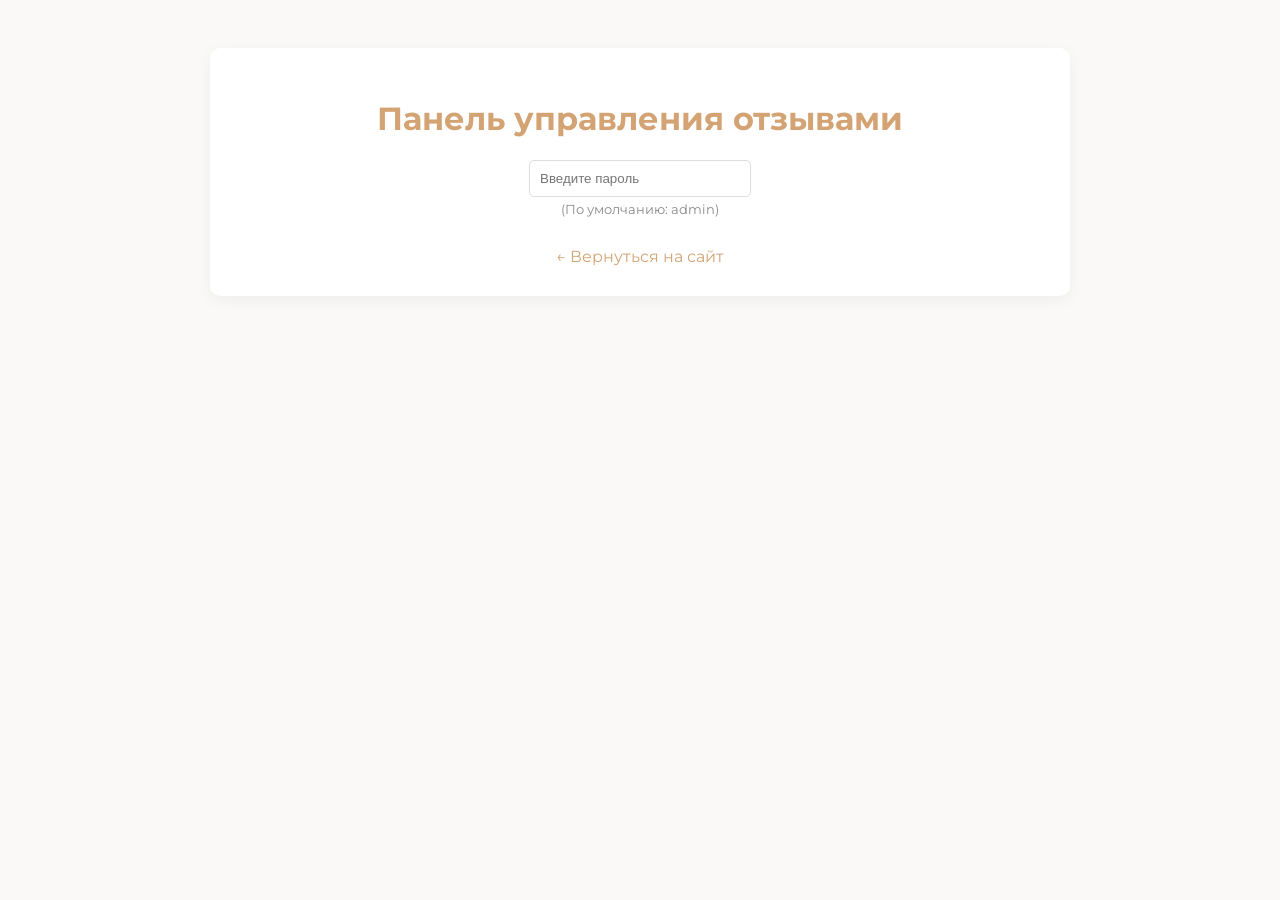
==== admin.html @ c0890c96 "nice" ====
<!DOCTYPE html>
<html lang="ru">
<head>
    <meta charset="UTF-8">
    <meta name="viewport" content="width=device-width, initial-scale=1.0">
    <title>Админ-панель - Eternal Moments</title>
    <link href="https://fonts.googleapis.com/css2?family=Montserrat:wght@400;600&display=swap" rel="stylesheet">
    <style>
        body { font-family: 'Montserrat', sans-serif; background-color: #faf9f7; color: #333; padding: 40px; }
        .container { max-width: 800px; margin: 0 auto; background: white; padding: 30px; border-radius: 10px; box-shadow: 0 4px 15px rgba(0,0,0,0.05); }
        h1 { color: #d4a373; text-align: center; }
        .login-box { text-align: center; margin-bottom: 30px; }
        input { padding: 10px; border: 1px solid #ddd; border-radius: 5px; width: 200px; }
        .comment-item { border-bottom: 1px solid #eee; padding: 15px 0; display: flex; justify-content: space-between; align-items: center; }
        .comment-info { flex-grow: 1; }
        .comment-status { font-size: 0.8em; padding: 2px 6px; border-radius: 3px; margin-left: 10px; }
        .status-pending { background: #fff3cd; color: #856404; }
        .status-approved { background: #d4edda; color: #155724; }
        .actions button { margin-left: 10px; padding: 5px 10px; border: none; border-radius: 3px; cursor: pointer; transition: 0.3s; }
        .btn-approve { background-color: #d4edda; color: #155724; }
        .btn-delete { background-color: #f8d7da; color: #721c24; }
        .btn-approve:hover { background-color: #c3e6cb; }
        .btn-delete:hover { background-color: #f5c6cb; }
        .back-link { display: block; text-align: center; margin-top: 20px; color: #d4a373; text-decoration: none; }
    </style>
</head>
<body>
    <div class="container">
        <h1>Панель управления отзывами</h1>
        
        <div class="login-box">
            <input type="password" id="admin-password" placeholder="Введите пароль">
            <p style="font-size: 0.8em; color: #888; margin-top: 5px;">(По умолчанию: admin)</p>
        </div>

        <div id="admin-comments-list">
            <!-- Комментарии загрузятся сюда -->
        </div>

        <a href="index.html" class="back-link">← Вернуться на сайт</a>
    </div>

    <script>
        const passwordInput = document.getElementById('admin-password');
        const commentsList = document.getElementById('admin-comments-list');

        const loadAdminComments = async () => {
            try {
                const response = await fetch(`/get-comments?t=${new Date().getTime()}`);
                let comments = await response.json();
                
                // Принудительно превращаем в массив, если пришел один объект
                if (!Array.isArray(comments)) {
                    comments = comments ? [comments] : [];
                }
                
                if (comments.length === 0) {
                    commentsList.innerHTML = '<p style="text-align:center;">Отзывов пока нет.</p>';
                    return;
                }

                commentsList.innerHTML = comments.reverse().map(c => `
                    <div class="comment-item">
                        <div class="comment-info">
                            <strong>${c.name}</strong> 
                            <span class="comment-status ${c.approved ? 'status-approved' : 'status-pending'}">
                                ${c.approved ? 'Одобрен' : 'Ожидает'}
                            </span>
                            <br>
                            <small>${c.date}</small>
                            ${c.rating ? `<div style="color:#d4af37; margin-top:5px;">${'★'.repeat(c.rating)}${'☆'.repeat(5-c.rating)}</div>` : ''}
                            <p style="margin: 5px 0;">${c.text || c.message}</p>
                        </div>
                        <div class="actions">
                            ${!c.approved ? `<button class="btn-approve" onclick="adminAction('${c.id}', 'approve')">Одобрить</button>` : ''}
                            <button class="btn-delete" onclick="adminAction('${c.id}', 'delete')">Удалить</button>
                        </div>
                    </div>
                `).join('');
            } catch (e) { console.error('Error loading comments', e); }
        };

        async function adminAction(id, action) {
            const password = passwordInput.value;
            if (!password) { alert('Введите пароль!'); return; }

            try {
                const response = await fetch('/admin-action', {
                    method: 'POST',
                    headers: { 'Content-Type': 'application/json' },
                    body: JSON.stringify({ id, action, password })
                });

                if (response.ok) {
                    loadAdminComments();
                } else {
                    const err = await response.json();
                    alert('Ошибка: ' + (err.message || 'Доступ запрещен'));
                }
            } catch (e) { alert('Ошибка при выполнении действия'); }
        }

        passwordInput.addEventListener('input', loadAdminComments);
        
        // Автоматическое обновление каждые 3 секунды
        setInterval(loadAdminComments, 3000);
        
        loadAdminComments();
    </script>
</body>
</html>
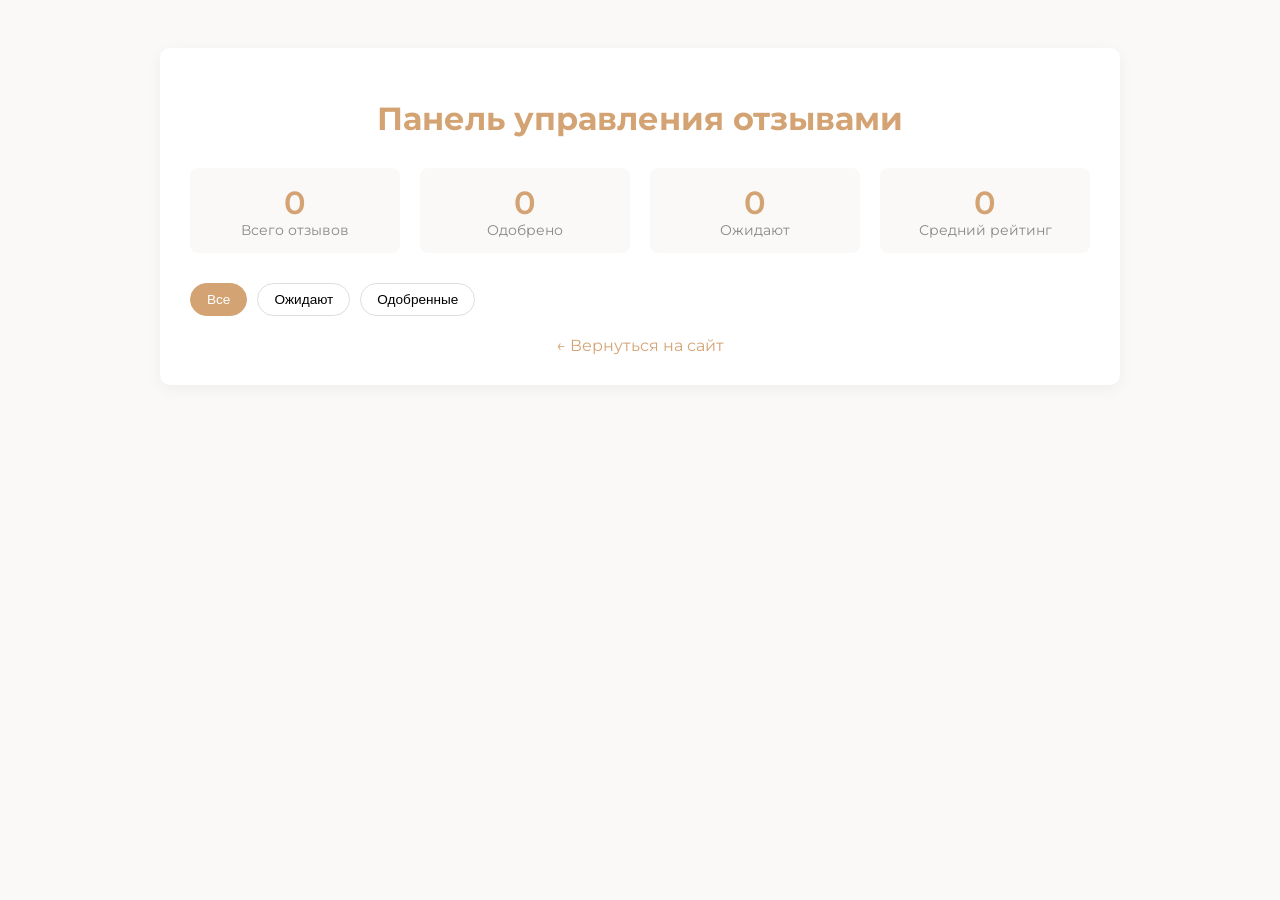
==== commit f689a31e: "reviews" ====
--- a/admin.html
+++ b/admin.html
@@ -7,105 +7,154 @@
     <link href="https://fonts.googleapis.com/css2?family=Montserrat:wght@400;600&display=swap" rel="stylesheet">
     <style>
         body { font-family: 'Montserrat', sans-serif; background-color: #faf9f7; color: #333; padding: 40px; }
-        .container { max-width: 800px; margin: 0 auto; background: white; padding: 30px; border-radius: 10px; box-shadow: 0 4px 15px rgba(0,0,0,0.05); }
-        h1 { color: #d4a373; text-align: center; }
-        .login-box { text-align: center; margin-bottom: 30px; }
-        input { padding: 10px; border: 1px solid #ddd; border-radius: 5px; width: 200px; }
-        .comment-item { border-bottom: 1px solid #eee; padding: 15px 0; display: flex; justify-content: space-between; align-items: center; }
-        .comment-info { flex-grow: 1; }
-        .comment-status { font-size: 0.8em; padding: 2px 6px; border-radius: 3px; margin-left: 10px; }
-        .status-pending { background: #fff3cd; color: #856404; }
-        .status-approved { background: #d4edda; color: #155724; }
-        .actions button { margin-left: 10px; padding: 5px 10px; border: none; border-radius: 3px; cursor: pointer; transition: 0.3s; }
-        .btn-approve { background-color: #d4edda; color: #155724; }
-        .btn-delete { background-color: #f8d7da; color: #721c24; }
-        .btn-approve:hover { background-color: #c3e6cb; }
-        .btn-delete:hover { background-color: #f5c6cb; }
+        .container { max-width: 900px; margin: 0 auto; background: white; padding: 30px; border-radius: 10px; box-shadow: 0 4px 15px rgba(0,0,0,0.05); }
+        h1 { color: #d4a373; text-align: center; margin-bottom: 30px; }
+        .stats { display: flex; gap: 20px; margin-bottom: 30px; }
+        .stat-card { flex: 1; background: #faf9f7; border-radius: 8px; padding: 15px; text-align: center; }
+        .stat-card .num { font-size: 2em; font-weight: 600; color: #d4a373; }
+        .stat-card .label { font-size: 0.85em; color: #888; }
+        .comment-item { border: 1px solid #eee; border-radius: 8px; padding: 15px; margin-bottom: 15px; }
+        .comment-header { display: flex; justify-content: space-between; align-items: center; margin-bottom: 8px; }
+        .comment-name { font-weight: 600; }
+        .comment-date { font-size: 0.8em; color: #888; }
+        .comment-rating { color: #d4af37; }
+        .comment-text { color: #555; margin: 8px 0; }
+        .badge { font-size: 0.75em; padding: 3px 8px; border-radius: 10px; margin-left: 8px; }
+        .badge-pending { background: #fff3cd; color: #856404; }
+        .badge-approved { background: #d4edda; color: #155724; }
+        .actions { display: flex; gap: 8px; margin-top: 10px; }
+        .actions button { padding: 6px 14px; border: none; border-radius: 5px; cursor: pointer; font-size: 0.85em; transition: 0.2s; }
+        .btn-approve { background: #d4edda; color: #155724; }
+        .btn-hide { background: #fff3cd; color: #856404; }
+        .btn-delete { background: #f8d7da; color: #721c24; }
+        .btn-approve:hover { background: #c3e6cb; }
+        .btn-hide:hover { background: #ffeaa7; }
+        .btn-delete:hover { background: #f5c6cb; }
         .back-link { display: block; text-align: center; margin-top: 20px; color: #d4a373; text-decoration: none; }
+        .empty { text-align: center; color: #888; padding: 40px; }
+        .filter-tabs { display: flex; gap: 10px; margin-bottom: 20px; }
+        .filter-tab { padding: 8px 16px; border: 1px solid #ddd; border-radius: 20px; cursor: pointer; font-size: 0.85em; background: white; }
+        .filter-tab.active { background: #d4a373; color: white; border-color: #d4a373; }
     </style>
 </head>
 <body>
     <div class="container">
         <h1>Панель управления отзывами</h1>
-        
-        <div class="login-box">
-            <input type="password" id="admin-password" placeholder="Введите пароль">
-            <p style="font-size: 0.8em; color: #888; margin-top: 5px;">(По умолчанию: admin)</p>
+
+        <div class="stats">
+            <div class="stat-card">
+                <div class="num" id="stat-total">0</div>
+                <div class="label">Всего отзывов</div>
+            </div>
+            <div class="stat-card">
+                <div class="num" id="stat-approved">0</div>
+                <div class="label">Одобрено</div>
+            </div>
+            <div class="stat-card">
+                <div class="num" id="stat-pending">0</div>
+                <div class="label">Ожидают</div>
+            </div>
+            <div class="stat-card">
+                <div class="num" id="stat-avg">0</div>
+                <div class="label">Средний рейтинг</div>
+            </div>
         </div>
 
-        <div id="admin-comments-list">
-            <!-- Комментарии загрузятся сюда -->
+        <div class="filter-tabs">
+            <button class="filter-tab active" onclick="setFilter('all', this)">Все</button>
+            <button class="filter-tab" onclick="setFilter('pending', this)">Ожидают</button>
+            <button class="filter-tab" onclick="setFilter('approved', this)">Одобренные</button>
         </div>
+
+        <div id="reviews-list"></div>
 
         <a href="index.html" class="back-link">← Вернуться на сайт</a>
     </div>
 
     <script>
-        const passwordInput = document.getElementById('admin-password');
-        const commentsList = document.getElementById('admin-comments-list');
+        let allReviews = [];
+        let currentFilter = 'all';
 
-        const loadAdminComments = async () => {
+        const load = async () => {
             try {
-                const response = await fetch(`/get-comments?t=${new Date().getTime()}`);
-                let comments = await response.json();
-                
-                // Принудительно превращаем в массив, если пришел один объект
-                if (!Array.isArray(comments)) {
-                    comments = comments ? [comments] : [];
-                }
-                
-                if (comments.length === 0) {
-                    commentsList.innerHTML = '<p style="text-align:center;">Отзывов пока нет.</p>';
-                    return;
-                }
-
-                commentsList.innerHTML = comments.reverse().map(c => `
-                    <div class="comment-item">
-                        <div class="comment-info">
-                            <strong>${c.name}</strong> 
-                            <span class="comment-status ${c.approved ? 'status-approved' : 'status-pending'}">
-                                ${c.approved ? 'Одобрен' : 'Ожидает'}
-                            </span>
-                            <br>
-                            <small>${c.date}</small>
-                            ${c.rating ? `<div style="color:#d4af37; margin-top:5px;">${'★'.repeat(c.rating)}${'☆'.repeat(5-c.rating)}</div>` : ''}
-                            <p style="margin: 5px 0;">${c.text || c.message}</p>
-                        </div>
-                        <div class="actions">
-                            ${!c.approved ? `<button class="btn-approve" onclick="adminAction('${c.id}', 'approve')">Одобрить</button>` : ''}
-                            <button class="btn-delete" onclick="adminAction('${c.id}', 'delete')">Удалить</button>
-                        </div>
-                    </div>
-                `).join('');
-            } catch (e) { console.error('Error loading comments', e); }
+                const res = await fetch('/api/auth/admin/reviews');
+                allReviews = await res.json();
+                updateStats();
+                render();
+            } catch(e) { console.error(e); }
         };
 
-        async function adminAction(id, action) {
-            const password = passwordInput.value;
-            if (!password) { alert('Введите пароль!'); return; }
+        const updateStats = () => {
+            const approved = allReviews.filter(r => r.approved).length;
+            const pending = allReviews.length - approved;
+            const avg = allReviews.length 
+                ? (allReviews.reduce((s, r) => s + (r.rating || 0), 0) / allReviews.length).toFixed(1)
+                : 0;
+            document.getElementById('stat-total').textContent = allReviews.length;
+            document.getElementById('stat-approved').textContent = approved;
+            document.getElementById('stat-pending').textContent = pending;
+            document.getElementById('stat-avg').textContent = avg;
+        };
 
-            try {
-                const response = await fetch('/admin-action', {
-                    method: 'POST',
-                    headers: { 'Content-Type': 'application/json' },
-                    body: JSON.stringify({ id, action, password })
-                });
+        const render = () => {
+            const list = document.getElementById('reviews-list');
+            let reviews = allReviews;
+            if (currentFilter === 'pending') reviews = allReviews.filter(r => !r.approved);
+            if (currentFilter === 'approved') reviews = allReviews.filter(r => r.approved);
 
-                if (response.ok) {
-                    loadAdminComments();
-                } else {
-                    const err = await response.json();
-                    alert('Ошибка: ' + (err.message || 'Доступ запрещен'));
-                }
-            } catch (e) { alert('Ошибка при выполнении действия'); }
-        }
+            if (reviews.length === 0) {
+                list.innerHTML = '<div class="empty">Отзывов нет</div>';
+                return;
+            }
 
-        passwordInput.addEventListener('input', loadAdminComments);
-        
-        // Автоматическое обновление каждые 3 секунды
-        setInterval(loadAdminComments, 3000);
-        
-        loadAdminComments();
+            list.innerHTML = reviews.map(r => `
+                <div class="comment-item" id="rev-${r.id}">
+                    <div class="comment-header">
+                        <div>
+                            <span class="comment-name">${r.name || 'Гость'}</span>
+                            <span class="badge ${r.approved ? 'badge-approved' : 'badge-pending'}">
+                                ${r.approved ? 'Одобрен' : 'Ожидает'}
+                            </span>
+                        </div>
+                        <span class="comment-date">${new Date(r.created_at).toLocaleDateString('ru-RU')}</span>
+                    </div>
+                    ${r.rating ? `<div class="comment-rating">${'★'.repeat(r.rating)}${'☆'.repeat(5-r.rating)}</div>` : ''}
+                    <div class="comment-text">${r.text}</div>
+                    <div class="actions">
+                        ${!r.approved 
+                            ? `<button class="btn-approve" onclick="approve(${r.id}, true)">✓ Одобрить</button>`
+                            : `<button class="btn-hide" onclick="approve(${r.id}, false)">✕ Скрыть</button>`
+                        }
+                        <button class="btn-delete" onclick="remove(${r.id})">Удалить</button>
+                    </div>
+                </div>
+            `).join('');
+        };
+
+        const approve = async (id, approved) => {
+            await fetch(`/api/auth/admin/reviews/${id}`, {
+                method: 'PATCH',
+                headers: { 'Content-Type': 'application/json' },
+                body: JSON.stringify({ approved })
+            });
+            load();
+        };
+
+        const remove = async (id) => {
+            if (!confirm('Удалить отзыв?')) return;
+            await fetch(`/api/auth/admin/reviews/${id}`, { method: 'DELETE' });
+            load();
+        };
+
+        const setFilter = (filter, btn) => {
+            currentFilter = filter;
+            document.querySelectorAll('.filter-tab').forEach(t => t.classList.remove('active'));
+            btn.classList.add('active');
+            render();
+        };
+
+        load();
+        setInterval(load, 5000);
     </script>
 </body>
-</html>+</html>
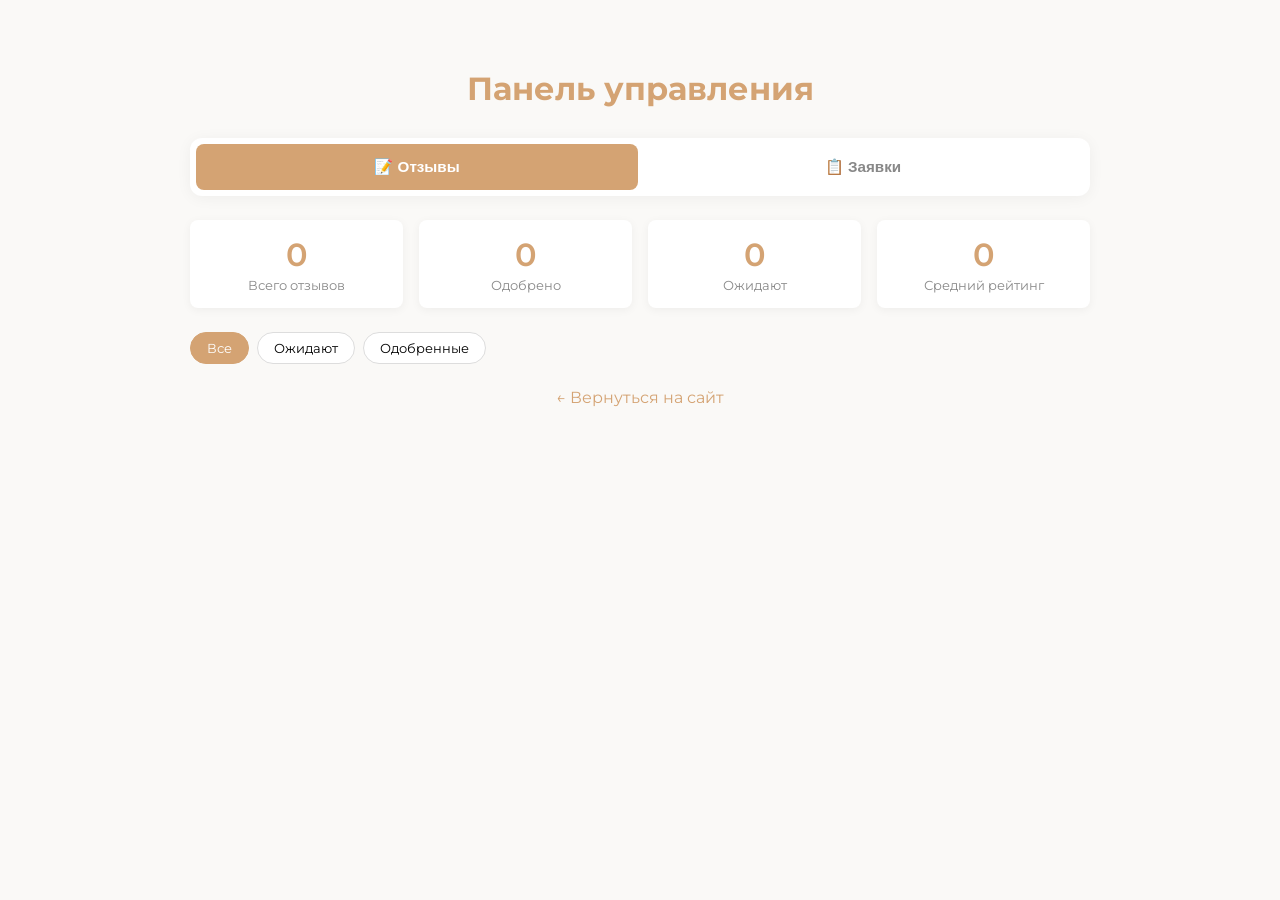
==== commit 40fce522: "profile and admin" ====
--- a/admin.html
+++ b/admin.html
@@ -7,77 +7,120 @@
     <link href="https://fonts.googleapis.com/css2?family=Montserrat:wght@400;600&display=swap" rel="stylesheet">
     <style>
         body { font-family: 'Montserrat', sans-serif; background-color: #faf9f7; color: #333; padding: 40px; }
-        .container { max-width: 900px; margin: 0 auto; background: white; padding: 30px; border-radius: 10px; box-shadow: 0 4px 15px rgba(0,0,0,0.05); }
+        .container { max-width: 900px; margin: 0 auto; }
         h1 { color: #d4a373; text-align: center; margin-bottom: 30px; }
-        .stats { display: flex; gap: 20px; margin-bottom: 30px; }
-        .stat-card { flex: 1; background: #faf9f7; border-radius: 8px; padding: 15px; text-align: center; }
+
+        /* Главные вкладки */
+        .main-tabs { display: flex; gap: 4px; background: white; border-radius: 12px; padding: 6px; margin-bottom: 24px; box-shadow: 0 2px 15px rgba(0,0,0,0.05); }
+        .main-tab { flex: 1; padding: 14px; text-align: center; border-radius: 8px; cursor: pointer; font-weight: 600; color: #888; border: none; background: none; font-size: 0.95em; transition: all 0.3s; }
+        .main-tab.active { background: #d4a373; color: white; }
+
+        .tab-section { display: none; }
+        .tab-section.active { display: block; }
+
+        /* Статистика */
+        .stats { display: flex; gap: 16px; margin-bottom: 24px; }
+        .stat-card { flex: 1; background: white; border-radius: 8px; padding: 15px; text-align: center; box-shadow: 0 2px 10px rgba(0,0,0,0.05); }
         .stat-card .num { font-size: 2em; font-weight: 600; color: #d4a373; }
-        .stat-card .label { font-size: 0.85em; color: #888; }
-        .comment-item { border: 1px solid #eee; border-radius: 8px; padding: 15px; margin-bottom: 15px; }
-        .comment-header { display: flex; justify-content: space-between; align-items: center; margin-bottom: 8px; }
-        .comment-name { font-weight: 600; }
-        .comment-date { font-size: 0.8em; color: #888; }
-        .comment-rating { color: #d4af37; }
-        .comment-text { color: #555; margin: 8px 0; }
-        .badge { font-size: 0.75em; padding: 3px 8px; border-radius: 10px; margin-left: 8px; }
+        .stat-card .label { font-size: 0.8em; color: #888; margin-top: 4px; }
+
+        /* Карточки */
+        .item-card { background: white; border: 1px solid #eee; border-radius: 10px; padding: 18px; margin-bottom: 14px; }
+        .item-header { display: flex; justify-content: space-between; align-items: center; margin-bottom: 10px; }
+        .item-name { font-weight: 600; font-size: 0.95em; }
+        .item-date { font-size: 0.8em; color: #aaa; }
+        .item-row { display: flex; gap: 8px; margin-bottom: 6px; font-size: 0.9em; }
+        .item-label { color: #aaa; min-width: 80px; }
+        .item-value { color: #333; }
+        .rating { color: #d4af37; margin-bottom: 6px; }
+
+        .badge { font-size: 0.75em; padding: 3px 10px; border-radius: 10px; font-weight: 600; }
         .badge-pending { background: #fff3cd; color: #856404; }
         .badge-approved { background: #d4edda; color: #155724; }
-        .actions { display: flex; gap: 8px; margin-top: 10px; }
-        .actions button { padding: 6px 14px; border: none; border-radius: 5px; cursor: pointer; font-size: 0.85em; transition: 0.2s; }
+        .badge-new { background: #cce5ff; color: #004085; }
+        .badge-progress { background: #d1ecf1; color: #0c5460; }
+        .badge-done { background: #d4edda; color: #155724; }
+
+        .actions { display: flex; gap: 8px; margin-top: 12px; flex-wrap: wrap; }
+        .actions button { padding: 6px 14px; border: none; border-radius: 6px; cursor: pointer; font-size: 0.83em; transition: 0.2s; font-family: inherit; }
         .btn-approve { background: #d4edda; color: #155724; }
         .btn-hide { background: #fff3cd; color: #856404; }
         .btn-delete { background: #f8d7da; color: #721c24; }
+        .btn-email { background: #e2e3e5; color: #333; }
         .btn-approve:hover { background: #c3e6cb; }
         .btn-hide:hover { background: #ffeaa7; }
         .btn-delete:hover { background: #f5c6cb; }
-        .back-link { display: block; text-align: center; margin-top: 20px; color: #d4a373; text-decoration: none; }
-        .empty { text-align: center; color: #888; padding: 40px; }
-        .filter-tabs { display: flex; gap: 10px; margin-bottom: 20px; }
-        .filter-tab { padding: 8px 16px; border: 1px solid #ddd; border-radius: 20px; cursor: pointer; font-size: 0.85em; background: white; }
+        .btn-email:hover { background: #d6d8db; }
+
+        .filter-tabs { display: flex; gap: 8px; margin-bottom: 20px; }
+        .filter-tab { padding: 7px 16px; border: 1px solid #ddd; border-radius: 20px; cursor: pointer; font-size: 0.83em; background: white; font-family: inherit; }
         .filter-tab.active { background: #d4a373; color: white; border-color: #d4a373; }
+
+        .empty { text-align: center; color: #aaa; padding: 40px; }
+        .back-link { display: block; text-align: center; margin-top: 24px; color: #d4a373; text-decoration: none; }
     </style>
 </head>
 <body>
     <div class="container">
-        <h1>Панель управления отзывами</h1>
-
-        <div class="stats">
-            <div class="stat-card">
-                <div class="num" id="stat-total">0</div>
-                <div class="label">Всего отзывов</div>
+        <h1>Панель управления</h1>
+
+        <div class="main-tabs">
+            <button class="main-tab active" onclick="switchMain('reviews', this)">📝 Отзывы</button>
+            <button class="main-tab" onclick="switchMain('requests', this)">📋 Заявки</button>
+        </div>
+
+        <!-- ОТЗЫВЫ -->
+        <div id="section-reviews" class="tab-section active">
+            <div class="stats">
+                <div class="stat-card"><div class="num" id="stat-total">0</div><div class="label">Всего отзывов</div></div>
+                <div class="stat-card"><div class="num" id="stat-approved">0</div><div class="label">Одобрено</div></div>
+                <div class="stat-card"><div class="num" id="stat-pending">0</div><div class="label">Ожидают</div></div>
+                <div class="stat-card"><div class="num" id="stat-avg">0</div><div class="label">Средний рейтинг</div></div>
             </div>
-            <div class="stat-card">
-                <div class="num" id="stat-approved">0</div>
-                <div class="label">Одобрено</div>
+            <div class="filter-tabs">
+                <button class="filter-tab active" onclick="setFilter('all', this)">Все</button>
+                <button class="filter-tab" onclick="setFilter('pending', this)">Ожидают</button>
+                <button class="filter-tab" onclick="setFilter('approved', this)">Одобренные</button>
             </div>
-            <div class="stat-card">
-                <div class="num" id="stat-pending">0</div>
-                <div class="label">Ожидают</div>
+            <div id="reviews-list"></div>
+        </div>
+
+        <!-- ЗАЯВКИ -->
+        <div id="section-requests" class="tab-section">
+            <div class="stats">
+                <div class="stat-card"><div class="num" id="req-total">0</div><div class="label">Всего заявок</div></div>
+                <div class="stat-card"><div class="num" id="req-new">0</div><div class="label">Новых</div></div>
             </div>
-            <div class="stat-card">
-                <div class="num" id="stat-avg">0</div>
-                <div class="label">Средний рейтинг</div>
-            </div>
+            <div id="requests-list"></div>
         </div>
-
-        <div class="filter-tabs">
-            <button class="filter-tab active" onclick="setFilter('all', this)">Все</button>
-            <button class="filter-tab" onclick="setFilter('pending', this)">Ожидают</button>
-            <button class="filter-tab" onclick="setFilter('approved', this)">Одобренные</button>
-        </div>
-
-        <div id="reviews-list"></div>
 
         <a href="index.html" class="back-link">← Вернуться на сайт</a>
     </div>
 
     <script>
+        const token = localStorage.getItem('token');
         let allReviews = [];
         let currentFilter = 'all';
 
+        // Переключение главных вкладок
+        const switchMain = (section, btn) => {
+            document.querySelectorAll('.main-tab').forEach(t => t.classList.remove('active'));
+            document.querySelectorAll('.tab-section').forEach(t => t.classList.remove('active'));
+            btn.classList.add('active');
+            document.getElementById('section-' + section).classList.add('active');
+            if (section === 'requests') loadRequests();
+        };
+
+        // ===== ОТЗЫВЫ =====
         const load = async () => {
             try {
-                const res = await fetch('/api/auth/admin/reviews');
+                const res = await fetch('/api/auth/admin/reviews', {
+                    headers: { 'Authorization': `Bearer ${token}` }
+                });
+                if (res.status === 401 || res.status === 403) {
+                    document.querySelector('.container').innerHTML = '<h2 style="text-align:center;color:red;">Доступ запрещён.</h2>';
+                    return;
+                }
                 allReviews = await res.json();
                 updateStats();
                 render();
@@ -87,9 +130,8 @@
         const updateStats = () => {
             const approved = allReviews.filter(r => r.approved).length;
             const pending = allReviews.length - approved;
-            const avg = allReviews.length 
-                ? (allReviews.reduce((s, r) => s + (r.rating || 0), 0) / allReviews.length).toFixed(1)
-                : 0;
+            const avg = allReviews.length
+                ? (allReviews.reduce((s, r) => s + (r.rating || 0), 0) / allReviews.length).toFixed(1) : 0;
             document.getElementById('stat-total').textContent = allReviews.length;
             document.getElementById('stat-approved').textContent = approved;
             document.getElementById('stat-pending').textContent = pending;
@@ -102,30 +144,26 @@
             if (currentFilter === 'pending') reviews = allReviews.filter(r => !r.approved);
             if (currentFilter === 'approved') reviews = allReviews.filter(r => r.approved);
 
-            if (reviews.length === 0) {
-                list.innerHTML = '<div class="empty">Отзывов нет</div>';
-                return;
-            }
+            if (reviews.length === 0) { list.innerHTML = '<div class="empty">Отзывов нет</div>'; return; }
 
             list.innerHTML = reviews.map(r => `
-                <div class="comment-item" id="rev-${r.id}">
-                    <div class="comment-header">
+                <div class="item-card">
+                    <div class="item-header">
                         <div>
-                            <span class="comment-name">${r.name || 'Гость'}</span>
-                            <span class="badge ${r.approved ? 'badge-approved' : 'badge-pending'}">
+                            <span class="item-name">${r.name || 'Гость'}</span>
+                            <span class="badge ${r.approved ? 'badge-approved' : 'badge-pending'}" style="margin-left:8px;">
                                 ${r.approved ? 'Одобрен' : 'Ожидает'}
                             </span>
                         </div>
-                        <span class="comment-date">${new Date(r.created_at).toLocaleDateString('ru-RU')}</span>
+                        <span class="item-date">${new Date(r.created_at).toLocaleDateString('ru-RU')}</span>
                     </div>
-                    ${r.rating ? `<div class="comment-rating">${'★'.repeat(r.rating)}${'☆'.repeat(5-r.rating)}</div>` : ''}
-                    <div class="comment-text">${r.text}</div>
+                    ${r.rating ? `<div class="rating">${'★'.repeat(r.rating)}${'☆'.repeat(5-r.rating)}</div>` : ''}
+                    <div style="color:#555; font-size:0.9em;">${r.text}</div>
                     <div class="actions">
-                        ${!r.approved 
+                        ${!r.approved
                             ? `<button class="btn-approve" onclick="approve(${r.id}, true)">✓ Одобрить</button>`
-                            : `<button class="btn-hide" onclick="approve(${r.id}, false)">✕ Скрыть</button>`
-                        }
-                        <button class="btn-delete" onclick="remove(${r.id})">Удалить</button>
+                            : `<button class="btn-hide" onclick="approve(${r.id}, false)">✕ Скрыть</button>`}
+                        <button class="btn-delete" onclick="removeReview(${r.id})">Удалить</button>
                     </div>
                 </div>
             `).join('');
@@ -134,15 +172,18 @@
         const approve = async (id, approved) => {
             await fetch(`/api/auth/admin/reviews/${id}`, {
                 method: 'PATCH',
-                headers: { 'Content-Type': 'application/json' },
+                headers: { 'Content-Type': 'application/json', 'Authorization': `Bearer ${token}` },
                 body: JSON.stringify({ approved })
             });
             load();
         };
 
-        const remove = async (id) => {
+        const removeReview = async (id) => {
             if (!confirm('Удалить отзыв?')) return;
-            await fetch(`/api/auth/admin/reviews/${id}`, { method: 'DELETE' });
+            await fetch(`/api/auth/admin/reviews/${id}`, {
+                method: 'DELETE',
+                headers: { 'Authorization': `Bearer ${token}` }
+            });
             load();
         };
 
@@ -153,6 +194,71 @@
             render();
         };
 
+        // ===== ЗАЯВКИ =====
+        const loadRequests = async () => {
+            try {
+                const res = await fetch('/api/auth/admin/requests', {
+                    headers: { 'Authorization': `Bearer ${token}` }
+                });
+                const requests = await res.json();
+                const list = document.getElementById('requests-list');
+
+                document.getElementById('req-total').textContent = requests.length;
+                document.getElementById('req-new').textContent = requests.filter(r => r.status === 'новая').length;
+
+                if (requests.length === 0) { list.innerHTML = '<div class="empty">Заявок нет</div>'; return; }
+
+                list.innerHTML = requests.map(r => {
+                    // Парсим message на поля
+                    const nameMatch = r.message.match(/Имя: ([^,]+)/);
+                    const emailMatch = r.message.match(/Email: ([^,]+)/);
+                    const msgMatch = r.message.match(/Сообщение: (.+)/);
+                    const name = nameMatch ? nameMatch[1].trim() : '—';
+                    const email = emailMatch ? emailMatch[1].trim() : '—';
+                    const msg = msgMatch ? msgMatch[1].trim() : r.message;
+
+                    const badgeClass = r.status === 'новая' ? 'badge-new' : r.status === 'в работе' ? 'badge-progress' : 'badge-done';
+                    return `
+                    <div class="item-card">
+                        <div class="item-header">
+                            <div>
+                                <span class="item-name">${name}</span>
+                                <span class="badge ${badgeClass}" style="margin-left:8px;">${r.status}</span>
+                            </div>
+                            <span class="item-date">${new Date(r.created_at).toLocaleDateString('ru-RU')}</span>
+                        </div>
+                        <div class="item-row"><span class="item-label">Email:</span><span class="item-value">${email}</span></div>
+                        <div class="item-row"><span class="item-label">Сообщение:</span><span class="item-value">${msg}</span></div>
+                        <div class="actions">
+                            <button class="btn-email" onclick="window.location.href='mailto:${email}'">✉ Написать</button>
+                            ${r.status !== 'новая' ? `<button class="btn-approve" onclick="changeStatus(${r.id}, 'новая')">Новая</button>` : ''}
+                            ${r.status !== 'в работе' ? `<button style="background:#d1ecf1;color:#0c5460;" onclick="changeStatus(${r.id}, 'в работе')">В работе</button>` : ''}
+                            ${r.status !== 'завершена' ? `<button class="btn-approve" onclick="changeStatus(${r.id}, 'завершена')">Завершена</button>` : ''}
+                            <button class="btn-delete" onclick="removeRequest(${r.id})">Удалить</button>
+                        </div>
+                    </div>
+                `}).join('');
+            } catch(e) { console.error(e); }
+        };
+
+        const changeStatus = async (id, status) => {
+            await fetch(`/api/auth/admin/requests/${id}/status`, {
+                method: 'PATCH',
+                headers: { 'Content-Type': 'application/json', 'Authorization': `Bearer ${token}` },
+                body: JSON.stringify({ status })
+            });
+            loadRequests();
+        };
+
+        const removeRequest = async (id) => {
+            if (!confirm('Удалить заявку?')) return;
+            await fetch(`/api/auth/admin/requests/${id}`, {
+                method: 'DELETE',
+                headers: { 'Authorization': `Bearer ${token}` }
+            });
+            loadRequests();
+        };
+
         load();
         setInterval(load, 5000);
     </script>
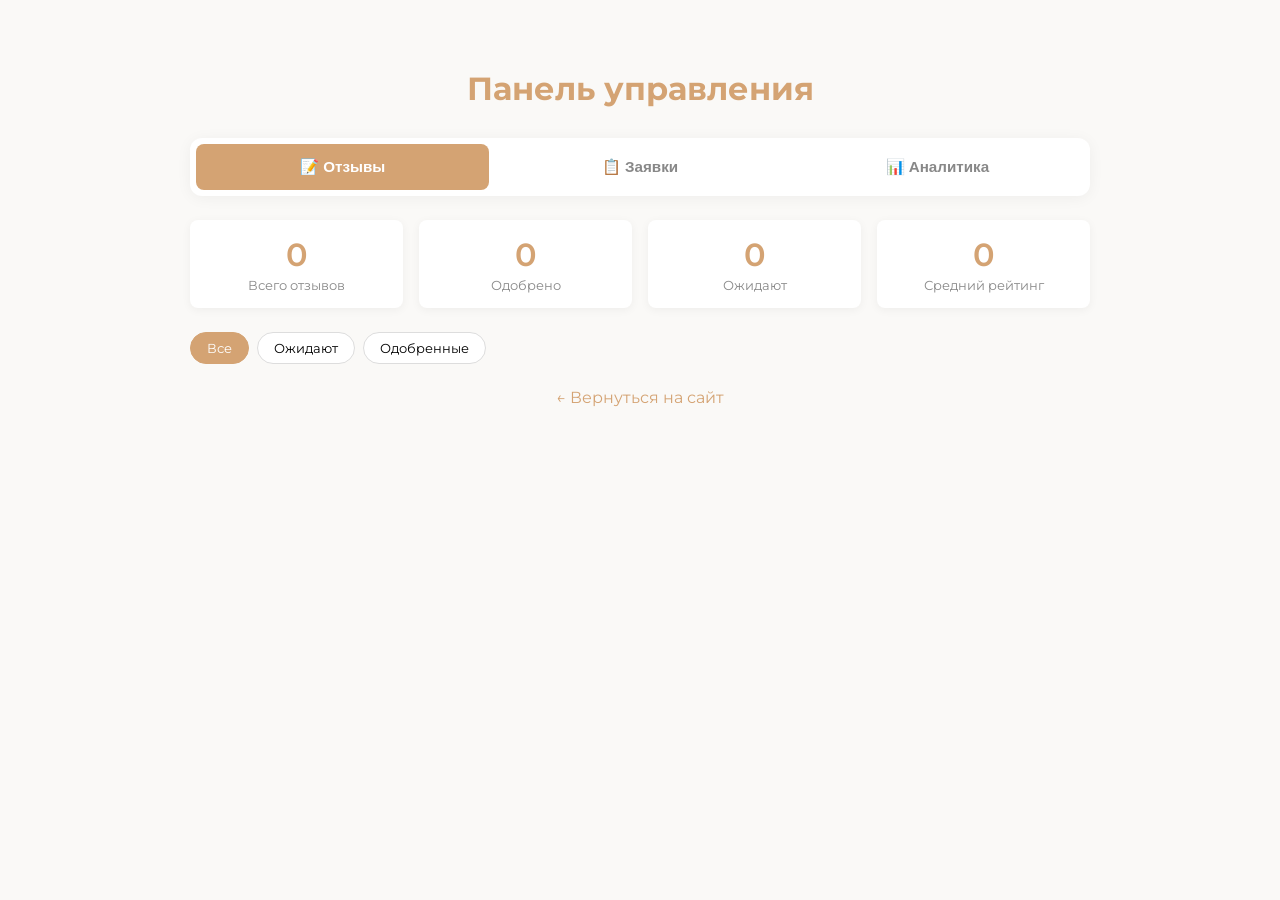
==== commit 321a3f82: "math" ====
--- a/admin.html
+++ b/admin.html
@@ -57,6 +57,18 @@
         .filter-tab.active { background: #d4a373; color: white; border-color: #d4a373; }
 
         .empty { text-align: center; color: #aaa; padding: 40px; }
+        .analytics-grid { display: grid; grid-template-columns: 1fr 1fr; gap: 16px; margin-bottom: 24px; }
+        .analytics-card { background: white; border-radius: 10px; padding: 20px; box-shadow: 0 2px 10px rgba(0,0,0,0.05); }
+        .analytics-card h3 { font-size: 0.9em; color: #888; margin: 0 0 16px; text-transform: uppercase; letter-spacing: 0.5px; }
+        .formula { background: #faf9f7; border-left: 3px solid #d4a373; padding: 10px 14px; margin: 10px 0; font-family: monospace; font-size: 0.9em; color: #555; border-radius: 0 6px 6px 0; }
+        .big-num { font-size: 2.5em; font-weight: 600; color: #d4a373; }
+        .bar-chart { margin-top: 10px; }
+        .bar-row { display: flex; align-items: center; gap: 8px; margin-bottom: 8px; font-size: 0.82em; }
+        .bar-label { width: 60px; color: #888; flex-shrink: 0; text-align: right; }
+        .bar-track { flex: 1; background: #f0f0f0; border-radius: 4px; height: 20px; overflow: hidden; }
+        .bar-fill { height: 100%; background: #d4a373; border-radius: 4px; transition: width 0.5s; display: flex; align-items: center; padding-left: 6px; color: white; font-size: 0.8em; }
+        .forecast-num { font-size: 1.8em; font-weight: 600; color: #d4a373; margin: 8px 0; }
+        .regression-details { font-size: 0.82em; color: #888; margin-top: 8px; }
         .back-link { display: block; text-align: center; margin-top: 24px; color: #d4a373; text-decoration: none; }
     </style>
 </head>
@@ -67,6 +79,7 @@
         <div class="main-tabs">
             <button class="main-tab active" onclick="switchMain('reviews', this)">📝 Отзывы</button>
             <button class="main-tab" onclick="switchMain('requests', this)">📋 Заявки</button>
+            <button class="main-tab" onclick="switchMain('analytics', this)">📊 Аналитика</button>
         </div>
 
         <!-- ОТЗЫВЫ -->
@@ -94,6 +107,33 @@
             <div id="requests-list"></div>
         </div>
 
+        <!-- АНАЛИТИКА -->
+        <div id="section-analytics" class="tab-section">
+            <div class="analytics-grid">
+                <div class="analytics-card">
+                    <h3>Средний рейтинг</h3>
+                    <div class="formula">R̄ = Σrᵢ / n</div>
+                    <div class="big-num" id="an-avg-rating">—</div>
+                    <div style="color:#888;font-size:0.85em;margin-top:4px;">из 5 звёзд · <span id="an-reviews-count">0</span> отзывов</div>
+                </div>
+                <div class="analytics-card">
+                    <h3>Прогноз заявок</h3>
+                    <div class="formula">ŷ = a + b·x</div>
+                    <div class="forecast-num" id="an-forecast">—</div>
+                    <div style="color:#888;font-size:0.85em;">заявок в следующем месяце</div>
+                    <div class="regression-details" id="an-regression"></div>
+                </div>
+            </div>
+            <div class="analytics-card" style="margin-bottom:16px;">
+                <h3>Заявки по месяцам</h3>
+                <div class="bar-chart" id="an-bar-chart"></div>
+            </div>
+            <div class="analytics-card">
+                <h3>Статусы заявок</h3>
+                <div class="bar-chart" id="an-status-chart"></div>
+            </div>
+        </div>
+
         <a href="index.html" class="back-link">← Вернуться на сайт</a>
     </div>
 
@@ -109,6 +149,7 @@
             btn.classList.add('active');
             document.getElementById('section-' + section).classList.add('active');
             if (section === 'requests') loadRequests();
+            if (section === 'analytics') loadAnalytics();
         };
 
         // ===== ОТЗЫВЫ =====
@@ -259,6 +300,74 @@
             loadRequests();
         };
 
+        // ===== АНАЛИТИКА =====
+        const loadAnalytics = async () => {
+            try {
+                const res = await fetch('/api/auth/admin/analytics', {
+                    headers: { 'Authorization': `Bearer ${token}` }
+                });
+                const data = await res.json();
+
+                // Средний рейтинг
+                document.getElementById('an-avg-rating').textContent = data.avgRating.avg_rating || '—';
+                document.getElementById('an-reviews-count').textContent = data.avgRating.total;
+
+                // График заявок по месяцам
+                const months = data.requestsByMonth;
+                const maxCount = Math.max(...months.map(m => parseInt(m.count)), 1);
+                document.getElementById('an-bar-chart').innerHTML = months.length === 0
+                    ? '<div style="color:#aaa;text-align:center;padding:20px;">Данных пока нет</div>'
+                    : months.map(m => {
+                        const label = new Date(m.month).toLocaleDateString('ru-RU', { month: 'short', year: '2-digit' });
+                        const pct = Math.round(parseInt(m.count) / maxCount * 100);
+                        return `<div class="bar-row">
+                            <span class="bar-label">${label}</span>
+                            <div class="bar-track">
+                                <div class="bar-fill" style="width:${pct}%">${m.count}</div>
+                            </div>
+                        </div>`;
+                    }).join('');
+
+                // Линейная регрессия для прогноза
+                if (months.length >= 2) {
+                    const n = months.length;
+                    const xs = months.map((_, i) => i);
+                    const ys = months.map(m => parseInt(m.count));
+                    const sumX = xs.reduce((a, b) => a + b, 0);
+                    const sumY = ys.reduce((a, b) => a + b, 0);
+                    const sumXY = xs.reduce((s, x, i) => s + x * ys[i], 0);
+                    const sumX2 = xs.reduce((s, x) => s + x * x, 0);
+                    const b = (n * sumXY - sumX * sumY) / (n * sumX2 - sumX * sumX);
+                    const a = (sumY - b * sumX) / n;
+                    const forecast = Math.max(0, Math.round(a + b * n));
+                    document.getElementById('an-forecast').textContent = forecast;
+                    document.getElementById('an-regression').textContent = `a = ${a.toFixed(2)}, b = ${b.toFixed(2)}`;
+                } else {
+                    document.getElementById('an-forecast').textContent = '—';
+                    document.getElementById('an-regression').textContent = 'Недостаточно данных';
+                }
+
+                // Статусы
+                const statuses = data.statusStats;
+                const maxS = Math.max(...statuses.map(s => parseInt(s.count)), 1);
+                document.getElementById('an-status-chart').innerHTML = statuses.length === 0
+                    ? '<div style="color:#aaa;text-align:center;padding:20px;">Данных нет</div>'
+                    : statuses.map(s => {
+                        const pct = Math.round(parseInt(s.count) / maxS * 100);
+                        return `<div class="bar-row">
+                            <span class="bar-label">${s.status}</span>
+                            <div class="bar-track">
+                                <div class="bar-fill" style="width:${pct}%">${s.count}</div>
+                            </div>
+                        </div>`;
+                    }).join('');
+
+            } catch(e) { console.error(e); }
+        };
+
+        // Обновляем switchMain чтобы грузил аналитику
+        const origSwitchMain = switchMain;
+
         load();
         setInterval(load, 5000);
     </script>
